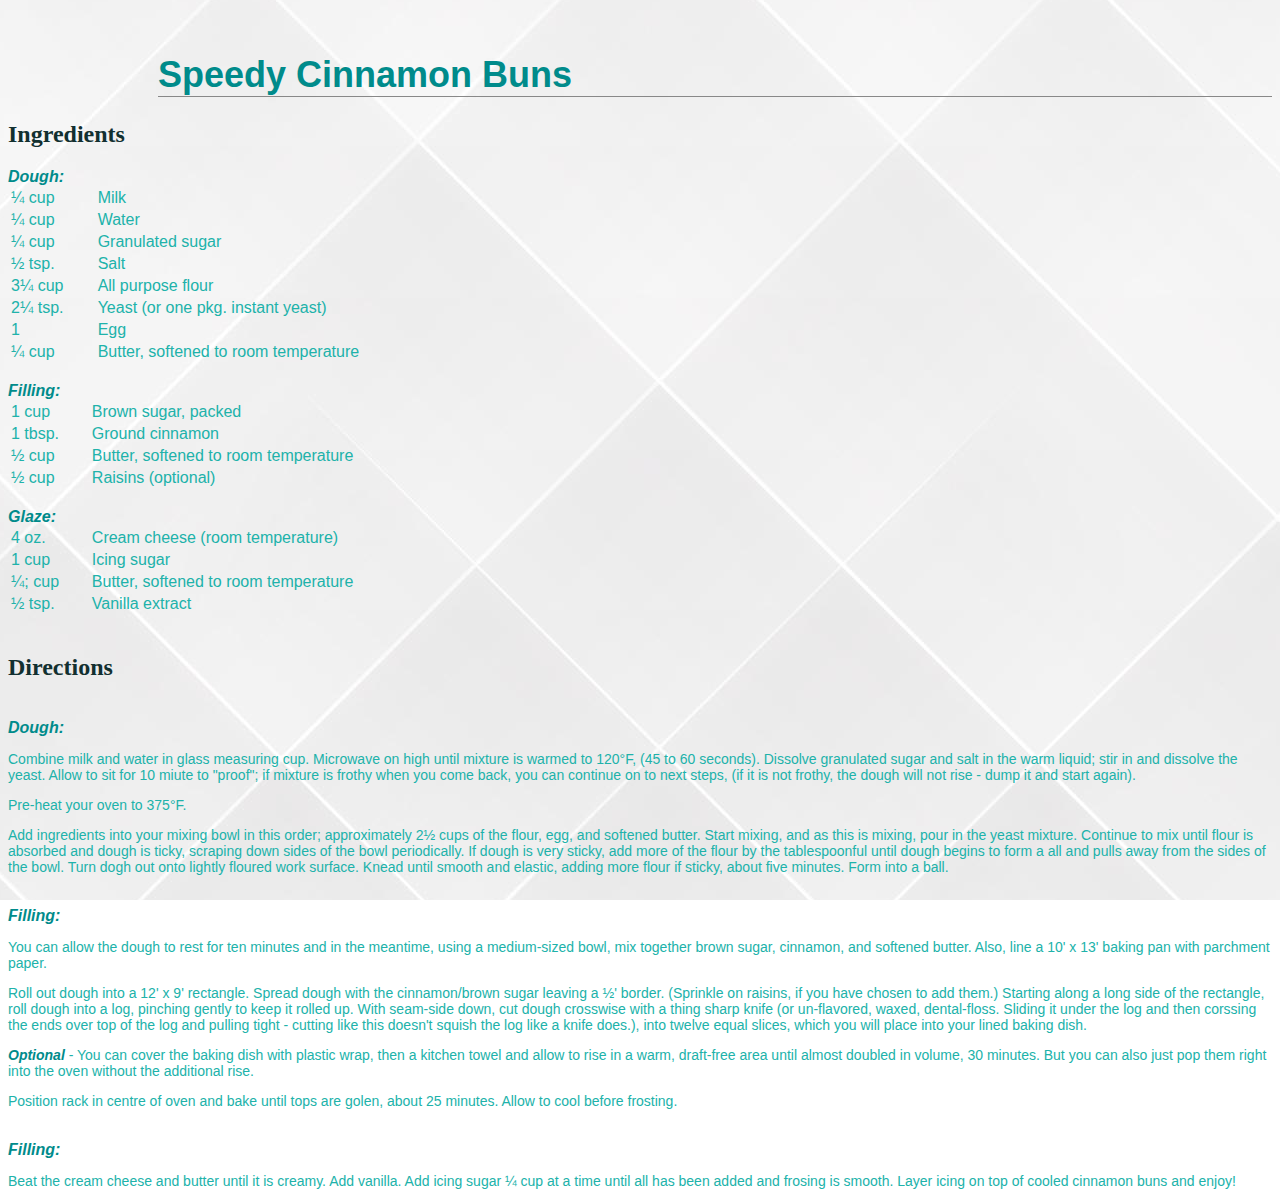
==== CinnamonBuns.html @ 5dd00698 "Re-save all files after system restore." ====
<!-- Jody Marshall 578 153 777 -->
<!DOCTYPE html>
<html lang="en">
<head>
    <meta charset="UTF-8">
    <meta http-equiv="X-UA-Compatible" content="IE=edge">
    <meta name="viewport" content="width=device-width, initial-scale=1.0">
    <title>Cinnamon Buns Recipe</title>
    <link rel="stylesheet" type="text/css" href="Proj1.css">
    <style type="text/css">
        .tablez {
            width: 500px;
            border-style: none;
            
        }
        .col {
            width: 75;
        }

        </style>
</head>
<body>
   <p><h1>Speedy Cinnamon Buns</h1></p> 
    <h2>Ingredients</h2>
    <em>Dough:</em><br>
    <table class="tablez">
        <tr>
            <td class="col">&frac14; cup</td>
            <td class="col">Milk</td>
        </tr>

        <tr>
            <td>&frac14; cup</td>
            <td>Water</td>
        </tr>
        <tr>
            <td>&frac14; cup</td>
            <td>Granulated sugar</td>
        </tr>
        <tr>
            <td>&frac12; tsp.</td>
            <td>Salt</td>
        </tr>
        <tr>
            <td>3&frac14; cup</td>
            <td>All purpose flour</td>
        </tr>
        <tr>
            <td>2&frac14; tsp.</td>
            <td>Yeast (or one pkg. instant yeast)</td>
        </tr>
        <tr>
            <td>1</td>
            <td>Egg</td>
        </tr>
        <tr>
            <td>&frac14; cup</td>
            <td>Butter, softened to room temperature</td>
        </tr>
    </table><br>
    <em>Filling:</em><br>
    <table class="tablez">
        <tr>
            <td class="col">1 cup</td>
            <td class="col">Brown sugar, packed</td>
        </tr>
        <tr>
            <td class="col">1 tbsp.</td>
            <td class="col">Ground cinnamon</td>
        </tr>
        <tr>
            <td class="col">&frac12; cup</td>
            <td class="col">Butter, softened to room temperature</td>
        </tr>        <tr>
            <td class="col">&frac12; cup</td>
            <td class="col">Raisins (optional)</td>
        </tr>
    </table><br>
    <em>Glaze:</em><br>
    <table class="tablez">
        <tr>
            <td class="col">4 oz.</td>
            <td class="col">Cream cheese (room temperature)</td>
        </tr>
        <tr>
            <td class="col">1 cup</td>
            <td class="col">Icing sugar</td>
        </tr>
        <tr>
            <td class="col">&frac14;; cup</td>
            <td class="col">Butter, softened to room temperature</td>
        </tr>        <tr>
            <td class="col">&frac12; tsp.</td>
            <td class="col">Vanilla extract</td>
        </tr>
        </table><br>
<h2>Directions</h2>
<br><em>Dough:</em>
<p>Combine milk and water in glass measuring cup. Microwave on high until mixture is warmed to 120&deg;F, (45 to 60 seconds). Dissolve granulated sugar and salt in the warm liquid; stir in and dissolve the yeast. Allow to sit for 10 miute to "proof"; if mixture is frothy when you come back, you can continue on to next steps, (if it is not frothy, the dough will not rise - dump it and start again).</p>
<p>Pre-heat your oven to 375&deg;F.</p>
<p>Add ingredients into your mixing bowl in this order; approximately 2&frac12; cups of the flour, egg, and softened butter. Start mixing, and as this is mixing, pour in the yeast mixture. Continue to mix until flour is absorbed and dough is ticky, scraping down sides of the bowl periodically. If dough is very sticky, add more of the flour by the tablespoonful until dough begins to form a all and pulls away from the sides of the bowl. Turn dogh out onto lightly floured work surface. Knead until smooth and elastic, adding more flour if sticky, about five minutes. Form into a ball.</p>
<br><em>Filling:</em>
<p>You can allow the dough to rest for ten minutes and in the meantime, using a medium-sized bowl, mix together brown sugar, cinnamon, and softened butter. Also, line a 10' x 13' baking pan with parchment paper.</p>
<p>Roll out dough into a 12' x 9' rectangle. Spread dough with the cinnamon/brown sugar leaving a &frac12;' border. (Sprinkle on raisins, if you have chosen to add them.) Starting along a long side of the rectangle, roll dough into a log, pinching gently to keep it rolled up. With seam-side down, cut dough crosswise with a thing sharp knife (or un-flavored, waxed, dental-floss. Sliding it under the log and then corssing the ends over top of the log and pulling tight - cutting like this doesn't squish the log like a knife does.), into twelve equal slices, which you will place into your lined baking dish.</p>
<p><em>Optional</em> - You can cover the baking dish with plastic wrap, then a kitchen towel and allow to rise in a warm, draft-free area until almost doubled in volume, 30 minutes. But you can also just pop them right into the oven without the additional rise.</p>
<p>Position rack in centre of oven and bake until tops are golen, about 25 minutes. Allow to cool before frosting.</p>
<br><em>Filling:</em>
<p>Beat the cream cheese and butter until it is creamy. Add vanilla. Add icing sugar &frac14; cup at a time until all has been added and frosing is smooth. Layer icing on top of cooled cinnamon buns and enjoy!</p>

</body>
</html>
---- Proj1.css ----
body {
    /* background-image: url(img/tiles-shapes-gfb3f45ea3_1920.jpg); */
    background-image: url(img/4880206.jpg);
    /* background-size: 100% 100%; */
    /* background-image: url(img/pexels-matheus-natan-3394939.jpg);*/
    background-repeat: repeat; 
    background-attachment: fixed;
    background-position: center;
}

h1 {
    font-size: 36px;
    color: darkcyan;
    font-family: 'Franklin Gothic Medium', 'Arial Narrow', Arial, sans-serif;
    margin-left: 150px;
    padding-top: 30px;
    border-bottom: #888 thin solid;
}
h2 {
    color: rgb(18, 48, 48);
}
p {
    font-size: 14px;
    color: lightseagreen;
    font-family: Arial, Helvetica, sans-serif;
}
em {
    color: darkcyan;
    font-weight: bold;
    font-family: Arial, Helvetica, sans-serif;
}
td {
    color: lightseagreen;
    font-family: Arial, Helvetica, sans-serif;
}
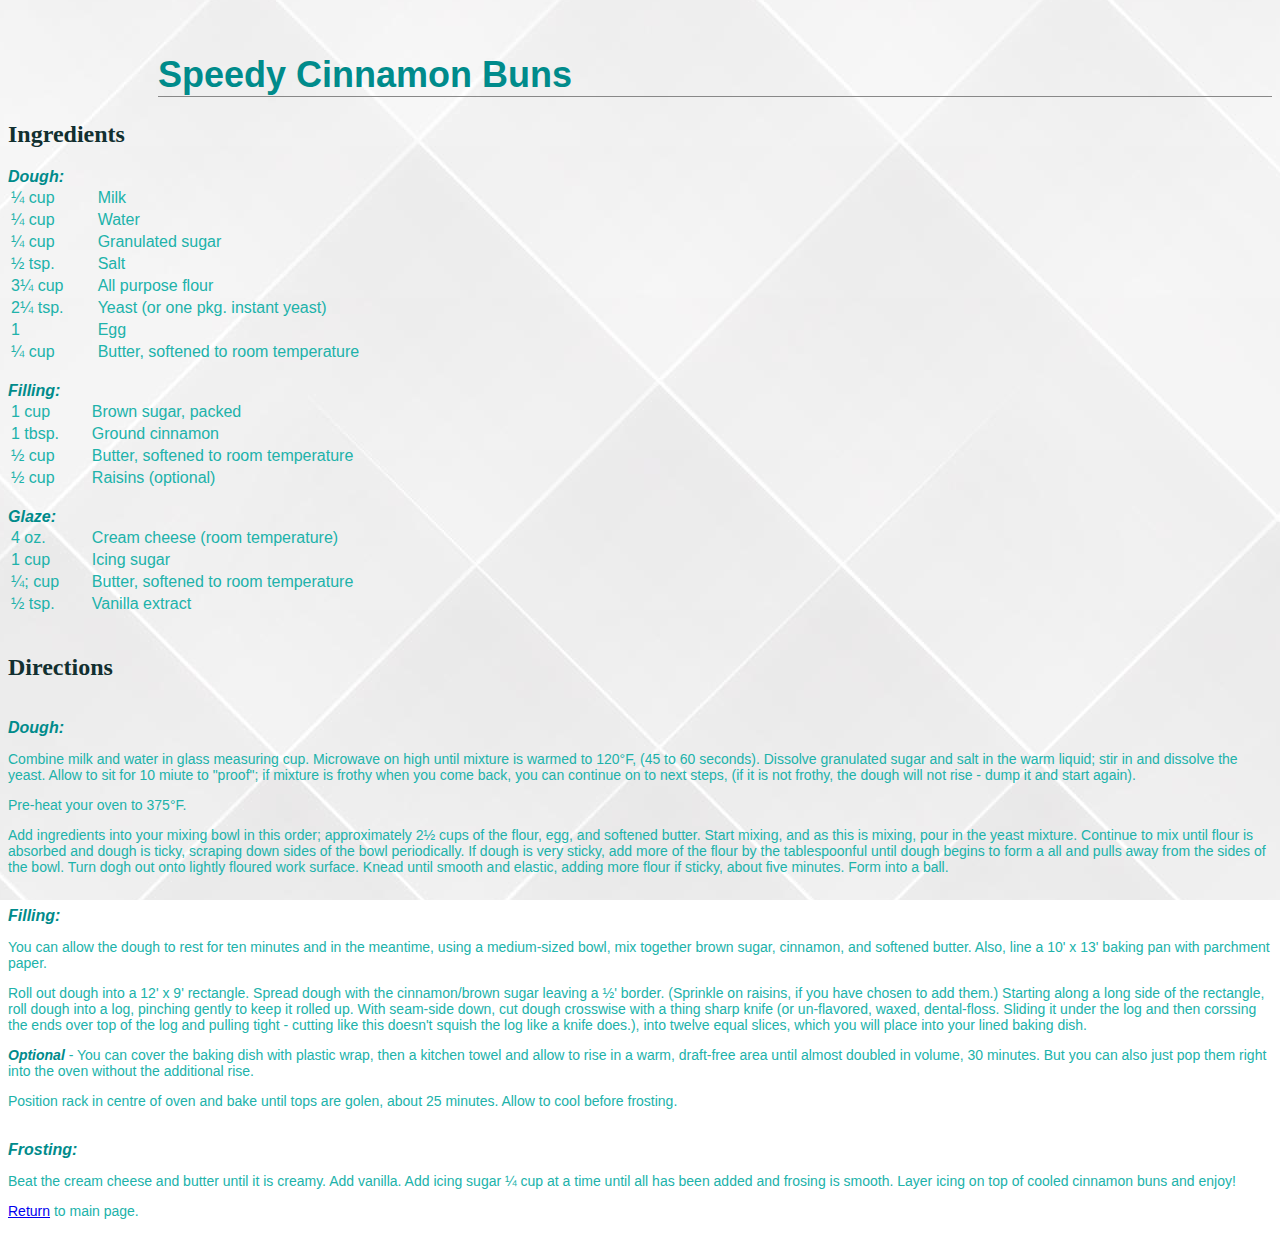
==== commit dbd6b6ac: "Corrections" ====
--- a/CinnamonBuns.html
+++ b/CinnamonBuns.html
@@ -95,17 +95,20 @@
         </tr>
         </table><br>
 <h2>Directions</h2>
+
 <br><em>Dough:</em>
 <p>Combine milk and water in glass measuring cup. Microwave on high until mixture is warmed to 120&deg;F, (45 to 60 seconds). Dissolve granulated sugar and salt in the warm liquid; stir in and dissolve the yeast. Allow to sit for 10 miute to "proof"; if mixture is frothy when you come back, you can continue on to next steps, (if it is not frothy, the dough will not rise - dump it and start again).</p>
 <p>Pre-heat your oven to 375&deg;F.</p>
 <p>Add ingredients into your mixing bowl in this order; approximately 2&frac12; cups of the flour, egg, and softened butter. Start mixing, and as this is mixing, pour in the yeast mixture. Continue to mix until flour is absorbed and dough is ticky, scraping down sides of the bowl periodically. If dough is very sticky, add more of the flour by the tablespoonful until dough begins to form a all and pulls away from the sides of the bowl. Turn dogh out onto lightly floured work surface. Knead until smooth and elastic, adding more flour if sticky, about five minutes. Form into a ball.</p>
+
 <br><em>Filling:</em>
 <p>You can allow the dough to rest for ten minutes and in the meantime, using a medium-sized bowl, mix together brown sugar, cinnamon, and softened butter. Also, line a 10' x 13' baking pan with parchment paper.</p>
 <p>Roll out dough into a 12' x 9' rectangle. Spread dough with the cinnamon/brown sugar leaving a &frac12;' border. (Sprinkle on raisins, if you have chosen to add them.) Starting along a long side of the rectangle, roll dough into a log, pinching gently to keep it rolled up. With seam-side down, cut dough crosswise with a thing sharp knife (or un-flavored, waxed, dental-floss. Sliding it under the log and then corssing the ends over top of the log and pulling tight - cutting like this doesn't squish the log like a knife does.), into twelve equal slices, which you will place into your lined baking dish.</p>
 <p><em>Optional</em> - You can cover the baking dish with plastic wrap, then a kitchen towel and allow to rise in a warm, draft-free area until almost doubled in volume, 30 minutes. But you can also just pop them right into the oven without the additional rise.</p>
 <p>Position rack in centre of oven and bake until tops are golen, about 25 minutes. Allow to cool before frosting.</p>
-<br><em>Filling:</em>
+
+<br><em>Frosting:</em>
 <p>Beat the cream cheese and butter until it is creamy. Add vanilla. Add icing sugar &frac14; cup at a time until all has been added and frosing is smooth. Layer icing on top of cooled cinnamon buns and enjoy!</p>
-
+<p><a href="index.html">Return</a> to main page.</p>
 </body>
 </html>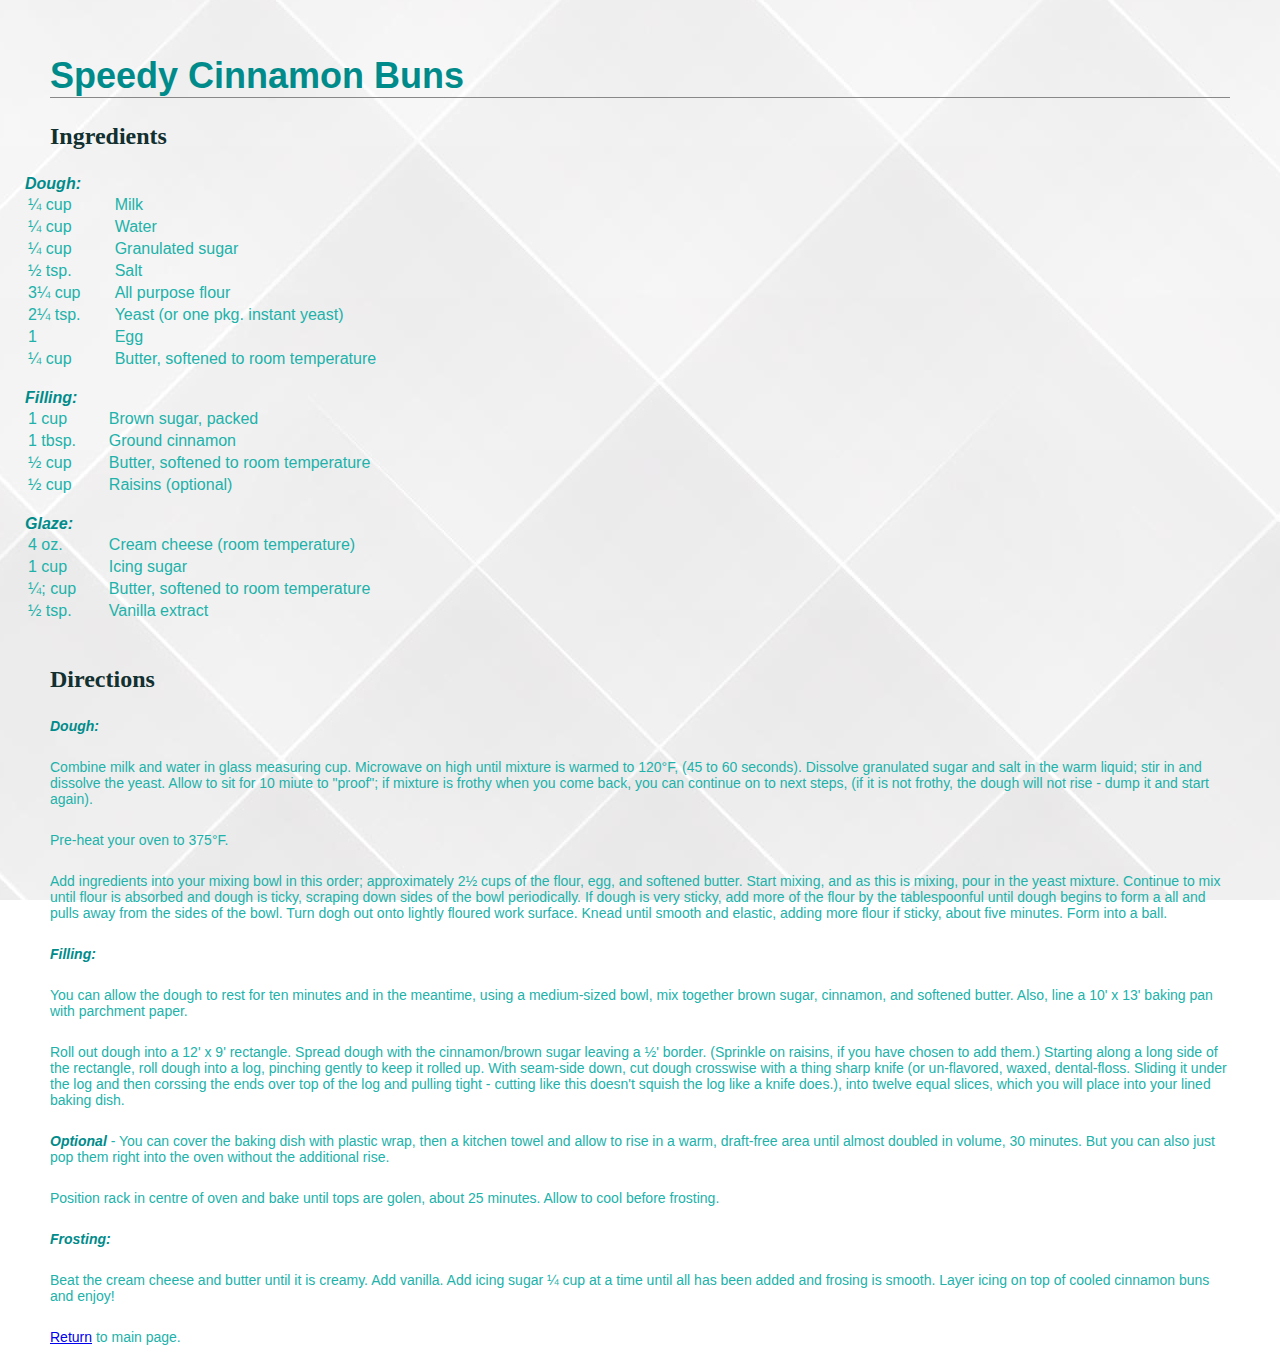
==== commit 25d8b671: "Add margins" ====
--- a/CinnamonBuns.html
+++ b/CinnamonBuns.html
@@ -16,6 +16,7 @@
         .col {
             width: 75;
         }
+
 
         </style>
 </head>
@@ -58,7 +59,7 @@
             <td>Butter, softened to room temperature</td>
         </tr>
     </table><br>
-    <em>Filling:</em><br>
+    <em>Filling:</em>
     <table class="tablez">
         <tr>
             <td class="col">1 cup</td>
@@ -96,18 +97,18 @@
         </table><br>
 <h2>Directions</h2>
 
-<br><em>Dough:</em>
+<p><em>Dough:</em></p>
 <p>Combine milk and water in glass measuring cup. Microwave on high until mixture is warmed to 120&deg;F, (45 to 60 seconds). Dissolve granulated sugar and salt in the warm liquid; stir in and dissolve the yeast. Allow to sit for 10 miute to "proof"; if mixture is frothy when you come back, you can continue on to next steps, (if it is not frothy, the dough will not rise - dump it and start again).</p>
 <p>Pre-heat your oven to 375&deg;F.</p>
 <p>Add ingredients into your mixing bowl in this order; approximately 2&frac12; cups of the flour, egg, and softened butter. Start mixing, and as this is mixing, pour in the yeast mixture. Continue to mix until flour is absorbed and dough is ticky, scraping down sides of the bowl periodically. If dough is very sticky, add more of the flour by the tablespoonful until dough begins to form a all and pulls away from the sides of the bowl. Turn dogh out onto lightly floured work surface. Knead until smooth and elastic, adding more flour if sticky, about five minutes. Form into a ball.</p>
 
-<br><em>Filling:</em>
+<p><em>Filling:</em></p>
 <p>You can allow the dough to rest for ten minutes and in the meantime, using a medium-sized bowl, mix together brown sugar, cinnamon, and softened butter. Also, line a 10' x 13' baking pan with parchment paper.</p>
 <p>Roll out dough into a 12' x 9' rectangle. Spread dough with the cinnamon/brown sugar leaving a &frac12;' border. (Sprinkle on raisins, if you have chosen to add them.) Starting along a long side of the rectangle, roll dough into a log, pinching gently to keep it rolled up. With seam-side down, cut dough crosswise with a thing sharp knife (or un-flavored, waxed, dental-floss. Sliding it under the log and then corssing the ends over top of the log and pulling tight - cutting like this doesn't squish the log like a knife does.), into twelve equal slices, which you will place into your lined baking dish.</p>
 <p><em>Optional</em> - You can cover the baking dish with plastic wrap, then a kitchen towel and allow to rise in a warm, draft-free area until almost doubled in volume, 30 minutes. But you can also just pop them right into the oven without the additional rise.</p>
 <p>Position rack in centre of oven and bake until tops are golen, about 25 minutes. Allow to cool before frosting.</p>
 
-<br><em>Frosting:</em>
+<p><em>Frosting:</em></p>
 <p>Beat the cream cheese and butter until it is creamy. Add vanilla. Add icing sugar &frac14; cup at a time until all has been added and frosing is smooth. Layer icing on top of cooled cinnamon buns and enjoy!</p>
 <p><a href="index.html">Return</a> to main page.</p>
 </body>
--- a/Proj1.css
+++ b/Proj1.css
@@ -6,6 +6,7 @@
     background-repeat: repeat; 
     background-attachment: fixed;
     background-position: center;
+    margin: 25px;
 }
 
 h1 {
@@ -15,14 +16,17 @@
     margin-left: 150px;
     padding-top: 30px;
     border-bottom: #888 thin solid;
+    margin: 25px;
 }
 h2 {
     color: rgb(18, 48, 48);
+    margin: 25px;
 }
 p {
     font-size: 14px;
     color: lightseagreen;
     font-family: Arial, Helvetica, sans-serif;
+    margin: 25px;
 }
 em {
     color: darkcyan;
@@ -32,4 +36,5 @@
 td {
     color: lightseagreen;
     font-family: Arial, Helvetica, sans-serif;
+    margin: 25px;
 }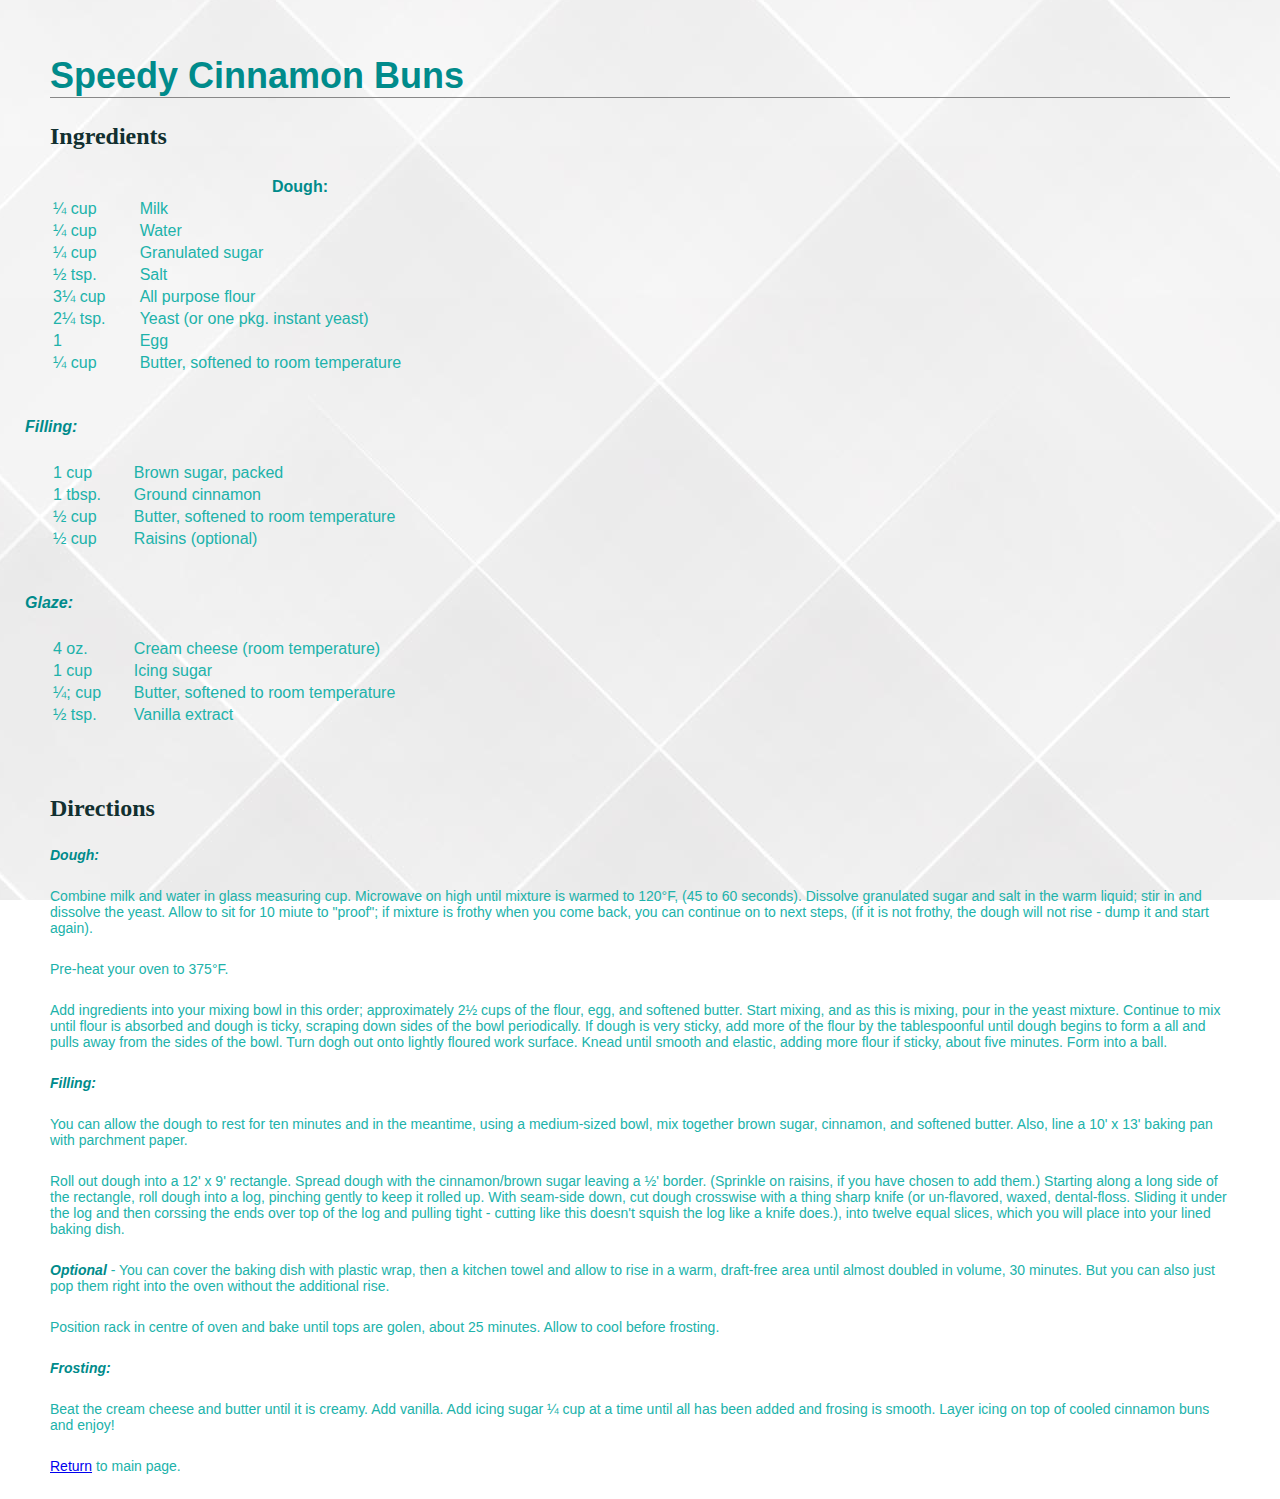
==== commit 0eb3abbf: "Attempt to fix table margins" ====
--- a/CinnamonBuns.html
+++ b/CinnamonBuns.html
@@ -11,7 +11,7 @@
         .tablez {
             width: 500px;
             border-style: none;
-            
+            margin: 25px;
         }
         .col {
             width: 75;
@@ -23,8 +23,12 @@
 <body>
    <p><h1>Speedy Cinnamon Buns</h1></p> 
     <h2>Ingredients</h2>
-    <em>Dough:</em><br>
+    
     <table class="tablez">
+        <tr>
+            <!-- need to uncenter this!!! -->
+            <th colspan="2">Dough:</th>
+            </tr>
         <tr>
             <td class="col">&frac14; cup</td>
             <td class="col">Milk</td>
--- a/Proj1.css
+++ b/Proj1.css
@@ -36,5 +36,8 @@
 td {
     color: lightseagreen;
     font-family: Arial, Helvetica, sans-serif;
-    margin: 25px;
+}
+th {
+    color: darkcyan;
+    font-family: Arial, Helvetica, sans-serif;
 }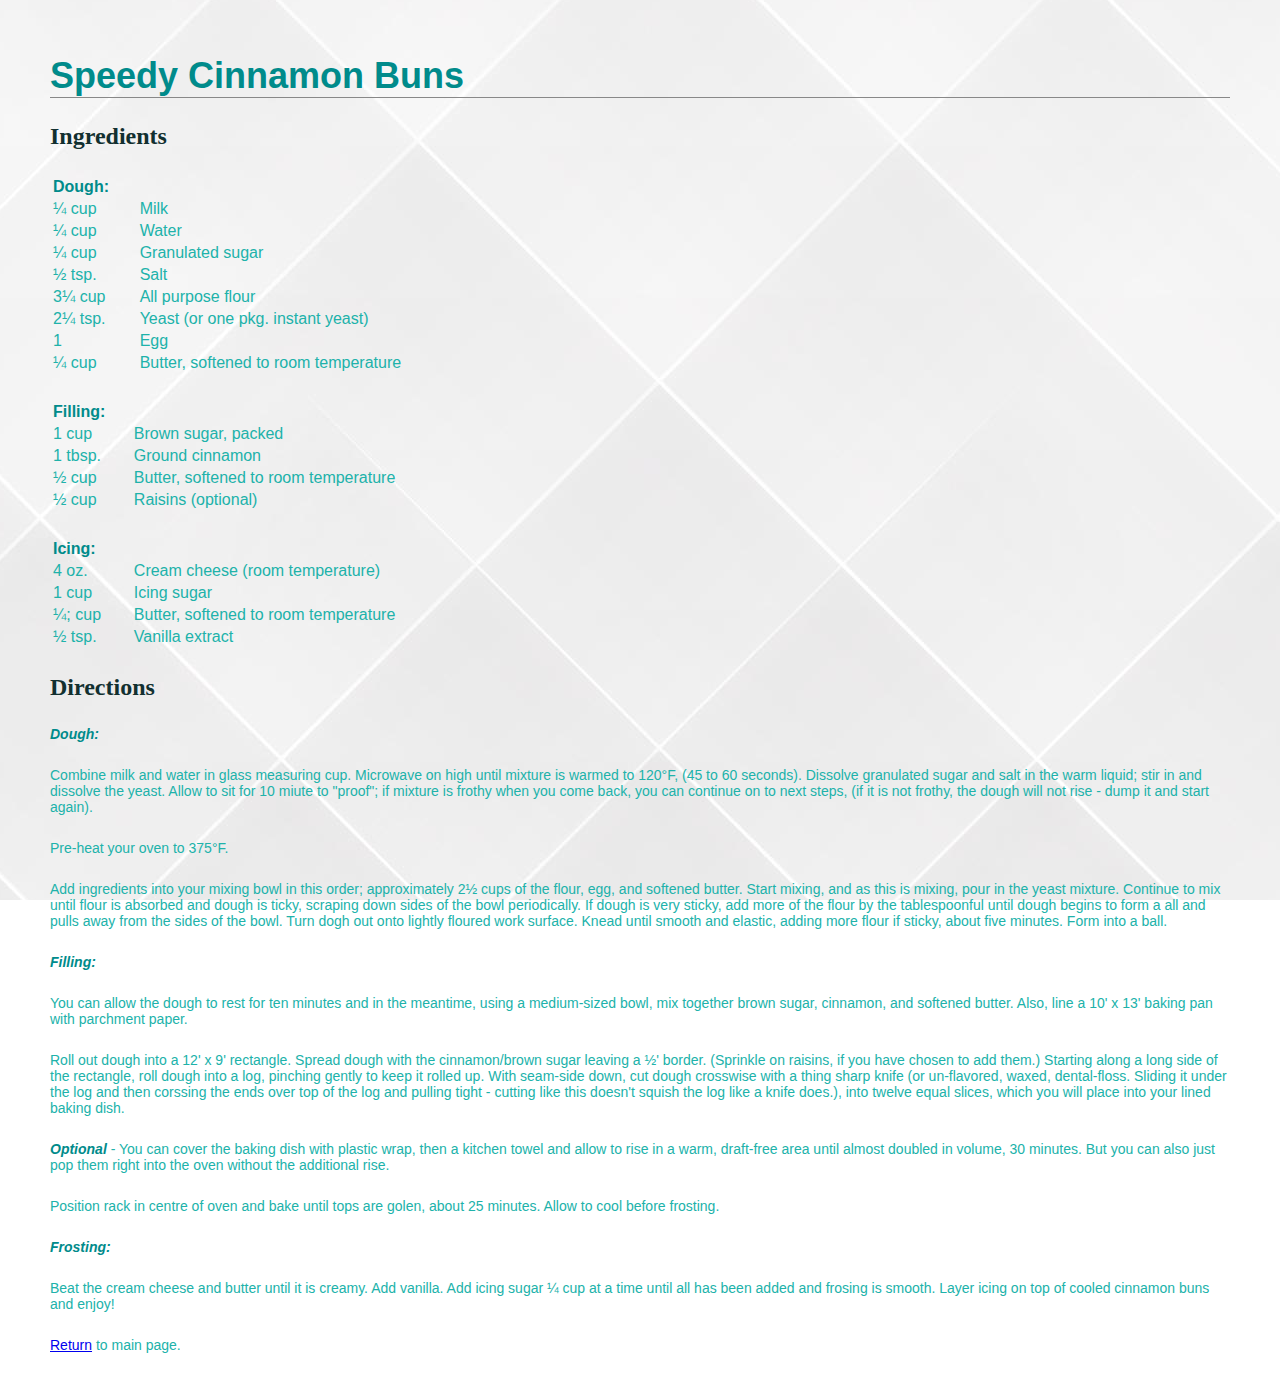
==== commit ef98767a: "Cinnamon buns margins fixed." ====
--- a/CinnamonBuns.html
+++ b/CinnamonBuns.html
@@ -26,8 +26,7 @@
     
     <table class="tablez">
         <tr>
-            <!-- need to uncenter this!!! -->
-            <th colspan="2">Dough:</th>
+            <th style="text-align:left;" colspan="2">Dough:</th>
             </tr>
         <tr>
             <td class="col">&frac14; cup</td>
@@ -62,10 +61,12 @@
             <td>&frac14; cup</td>
             <td>Butter, softened to room temperature</td>
         </tr>
-    </table><br>
-    <em>Filling:</em>
-    <table class="tablez">
-        <tr>
+    </table>
+        <table class="tablez">
+            <tr>
+                <th style="text-align:left;" colspan="2">Filling:</th>
+                </tr>
+            <tr>
             <td class="col">1 cup</td>
             <td class="col">Brown sugar, packed</td>
         </tr>
@@ -80,9 +81,11 @@
             <td class="col">&frac12; cup</td>
             <td class="col">Raisins (optional)</td>
         </tr>
-    </table><br>
-    <em>Glaze:</em><br>
+    </table>
     <table class="tablez">
+        <tr>
+            <th style="text-align:left;" colspan="2">Icing:</th>
+            </tr>
         <tr>
             <td class="col">4 oz.</td>
             <td class="col">Cream cheese (room temperature)</td>
@@ -98,7 +101,7 @@
             <td class="col">&frac12; tsp.</td>
             <td class="col">Vanilla extract</td>
         </tr>
-        </table><br>
+        </table>
 <h2>Directions</h2>
 
 <p><em>Dough:</em></p>
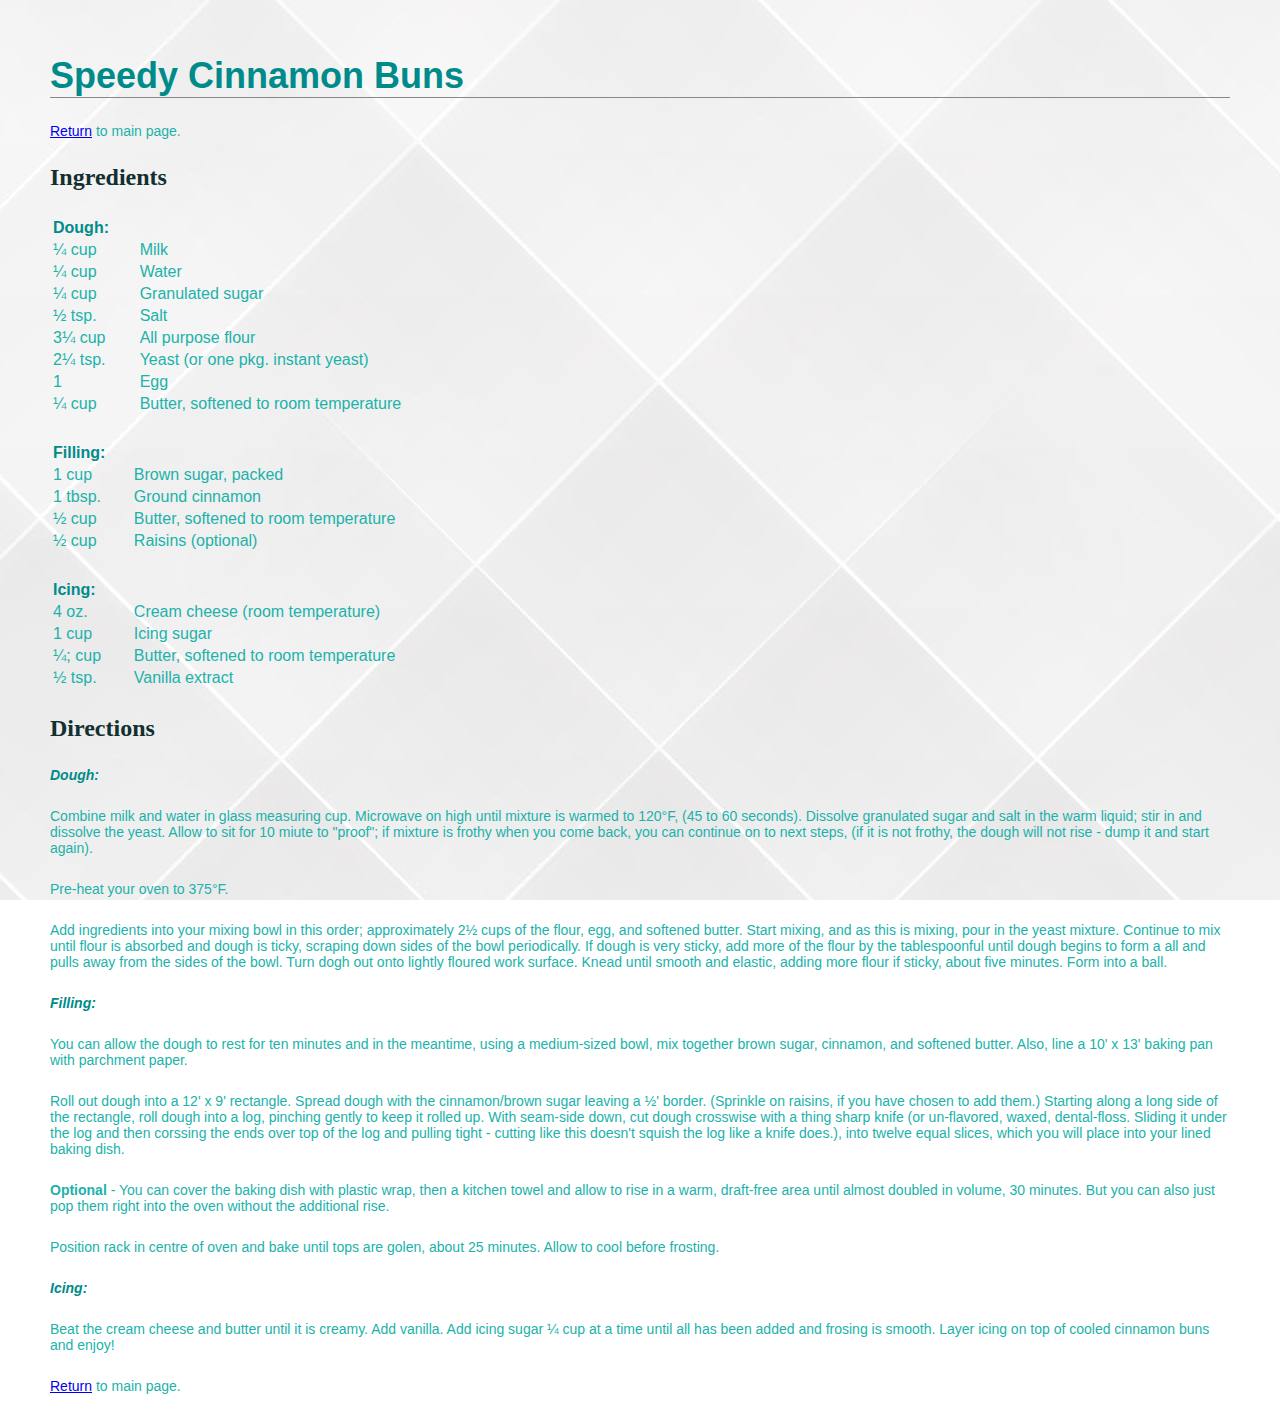
==== commit 2ee488be: "Potato soup margins fixed" ====
--- a/CinnamonBuns.html
+++ b/CinnamonBuns.html
@@ -1,6 +1,7 @@
 <!-- Jody Marshall 578 153 777 -->
 <!DOCTYPE html>
 <html lang="en">
+
 <head>
     <meta charset="UTF-8">
     <meta http-equiv="X-UA-Compatible" content="IE=edge">
@@ -13,21 +14,26 @@
             border-style: none;
             margin: 25px;
         }
+
         .col {
             width: 75;
         }
+    </style>
+</head>
 
+<body>
+    <p>
+    <h1>Speedy Cinnamon Buns</h1>
+    </p>
+    <!-- I wanted to make it easy to return the the main page if the recipe was clicked by accident so there are two links at top & bottom of this webpage -->
+    <p><a href="index.html">Return</a> to main page.</p>
+    <h2>Ingredients</h2>
 
-        </style>
-</head>
-<body>
-   <p><h1>Speedy Cinnamon Buns</h1></p> 
-    <h2>Ingredients</h2>
-    
     <table class="tablez">
+        <!-- Header row spans two columns -->
         <tr>
             <th style="text-align:left;" colspan="2">Dough:</th>
-            </tr>
+        </tr>
         <tr>
             <td class="col">&frac14; cup</td>
             <td class="col">Milk</td>
@@ -62,11 +68,12 @@
             <td>Butter, softened to room temperature</td>
         </tr>
     </table>
-        <table class="tablez">
-            <tr>
-                <th style="text-align:left;" colspan="2">Filling:</th>
-                </tr>
-            <tr>
+    <table class="tablez">
+        <!-- Header row spans two columns -->
+        <tr>
+            <th style="text-align:left;" colspan="2">Filling:</th>
+        </tr>
+        <tr>
             <td class="col">1 cup</td>
             <td class="col">Brown sugar, packed</td>
         </tr>
@@ -77,15 +84,17 @@
         <tr>
             <td class="col">&frac12; cup</td>
             <td class="col">Butter, softened to room temperature</td>
-        </tr>        <tr>
+        </tr>
+        <tr>
             <td class="col">&frac12; cup</td>
             <td class="col">Raisins (optional)</td>
         </tr>
     </table>
     <table class="tablez">
+        <!-- Header row spans two columns -->
         <tr>
             <th style="text-align:left;" colspan="2">Icing:</th>
-            </tr>
+        </tr>
         <tr>
             <td class="col">4 oz.</td>
             <td class="col">Cream cheese (room temperature)</td>
@@ -97,26 +106,47 @@
         <tr>
             <td class="col">&frac14;; cup</td>
             <td class="col">Butter, softened to room temperature</td>
-        </tr>        <tr>
+        </tr>
+        <tr>
             <td class="col">&frac12; tsp.</td>
             <td class="col">Vanilla extract</td>
         </tr>
-        </table>
-<h2>Directions</h2>
+    </table>
+    <h2>Directions</h2>
 
-<p><em>Dough:</em></p>
-<p>Combine milk and water in glass measuring cup. Microwave on high until mixture is warmed to 120&deg;F, (45 to 60 seconds). Dissolve granulated sugar and salt in the warm liquid; stir in and dissolve the yeast. Allow to sit for 10 miute to "proof"; if mixture is frothy when you come back, you can continue on to next steps, (if it is not frothy, the dough will not rise - dump it and start again).</p>
-<p>Pre-heat your oven to 375&deg;F.</p>
-<p>Add ingredients into your mixing bowl in this order; approximately 2&frac12; cups of the flour, egg, and softened butter. Start mixing, and as this is mixing, pour in the yeast mixture. Continue to mix until flour is absorbed and dough is ticky, scraping down sides of the bowl periodically. If dough is very sticky, add more of the flour by the tablespoonful until dough begins to form a all and pulls away from the sides of the bowl. Turn dogh out onto lightly floured work surface. Knead until smooth and elastic, adding more flour if sticky, about five minutes. Form into a ball.</p>
+    <p><em>Dough:</em></p>
+    <p>Combine milk and water in glass measuring cup. Microwave on high until mixture is warmed to 120&deg;F, (45 to 60
+        seconds). Dissolve granulated sugar and salt in the warm liquid; stir in and dissolve the yeast. Allow to sit
+        for 10 miute to "proof"; if mixture is frothy when you come back, you can continue on to next steps, (if it is
+        not frothy, the dough will not rise - dump it and start again).</p>
+    <p>Pre-heat your oven to 375&deg;F.</p>
+    <p>Add ingredients into your mixing bowl in this order; approximately 2&frac12; cups of the flour, egg, and softened
+        butter. Start mixing, and as this is mixing, pour in the yeast mixture. Continue to mix until flour is absorbed
+        and dough is ticky, scraping down sides of the bowl periodically. If dough is very sticky, add more of the flour
+        by the tablespoonful until dough begins to form a all and pulls away from the sides of the bowl. Turn dogh out
+        onto lightly floured work surface. Knead until smooth and elastic, adding more flour if sticky, about five
+        minutes. Form into a ball.</p>
 
-<p><em>Filling:</em></p>
-<p>You can allow the dough to rest for ten minutes and in the meantime, using a medium-sized bowl, mix together brown sugar, cinnamon, and softened butter. Also, line a 10' x 13' baking pan with parchment paper.</p>
-<p>Roll out dough into a 12' x 9' rectangle. Spread dough with the cinnamon/brown sugar leaving a &frac12;' border. (Sprinkle on raisins, if you have chosen to add them.) Starting along a long side of the rectangle, roll dough into a log, pinching gently to keep it rolled up. With seam-side down, cut dough crosswise with a thing sharp knife (or un-flavored, waxed, dental-floss. Sliding it under the log and then corssing the ends over top of the log and pulling tight - cutting like this doesn't squish the log like a knife does.), into twelve equal slices, which you will place into your lined baking dish.</p>
-<p><em>Optional</em> - You can cover the baking dish with plastic wrap, then a kitchen towel and allow to rise in a warm, draft-free area until almost doubled in volume, 30 minutes. But you can also just pop them right into the oven without the additional rise.</p>
-<p>Position rack in centre of oven and bake until tops are golen, about 25 minutes. Allow to cool before frosting.</p>
+    <p><em>Filling:</em></p>
+    <p>You can allow the dough to rest for ten minutes and in the meantime, using a medium-sized bowl, mix together
+        brown sugar, cinnamon, and softened butter. Also, line a 10' x 13' baking pan with parchment paper.</p>
+    <p>Roll out dough into a 12' x 9' rectangle. Spread dough with the cinnamon/brown sugar leaving a &frac12;' border.
+        (Sprinkle on raisins, if you have chosen to add them.) Starting along a long side of the rectangle, roll dough
+        into a log, pinching gently to keep it rolled up. With seam-side down, cut dough crosswise with a thing sharp
+        knife (or un-flavored, waxed, dental-floss. Sliding it under the log and then corssing the ends over top of the
+        log and pulling tight - cutting like this doesn't squish the log like a knife does.), into twelve equal slices,
+        which you will place into your lined baking dish.</p>
+    <p><strong>Optional</strong> - You can cover the baking dish with plastic wrap, then a kitchen towel and allow to
+        rise in a
+        warm, draft-free area until almost doubled in volume, 30 minutes. But you can also just pop them right into the
+        oven without the additional rise.</p>
+    <p>Position rack in centre of oven and bake until tops are golen, about 25 minutes. Allow to cool before frosting.
+    </p>
 
-<p><em>Frosting:</em></p>
-<p>Beat the cream cheese and butter until it is creamy. Add vanilla. Add icing sugar &frac14; cup at a time until all has been added and frosing is smooth. Layer icing on top of cooled cinnamon buns and enjoy!</p>
-<p><a href="index.html">Return</a> to main page.</p>
+    <p><em>Icing:</em></p>
+    <p>Beat the cream cheese and butter until it is creamy. Add vanilla. Add icing sugar &frac14; cup at a time until
+        all has been added and frosing is smooth. Layer icing on top of cooled cinnamon buns and enjoy!</p>
+    <p><a href="index.html">Return</a> to main page.</p>
 </body>
+
 </html>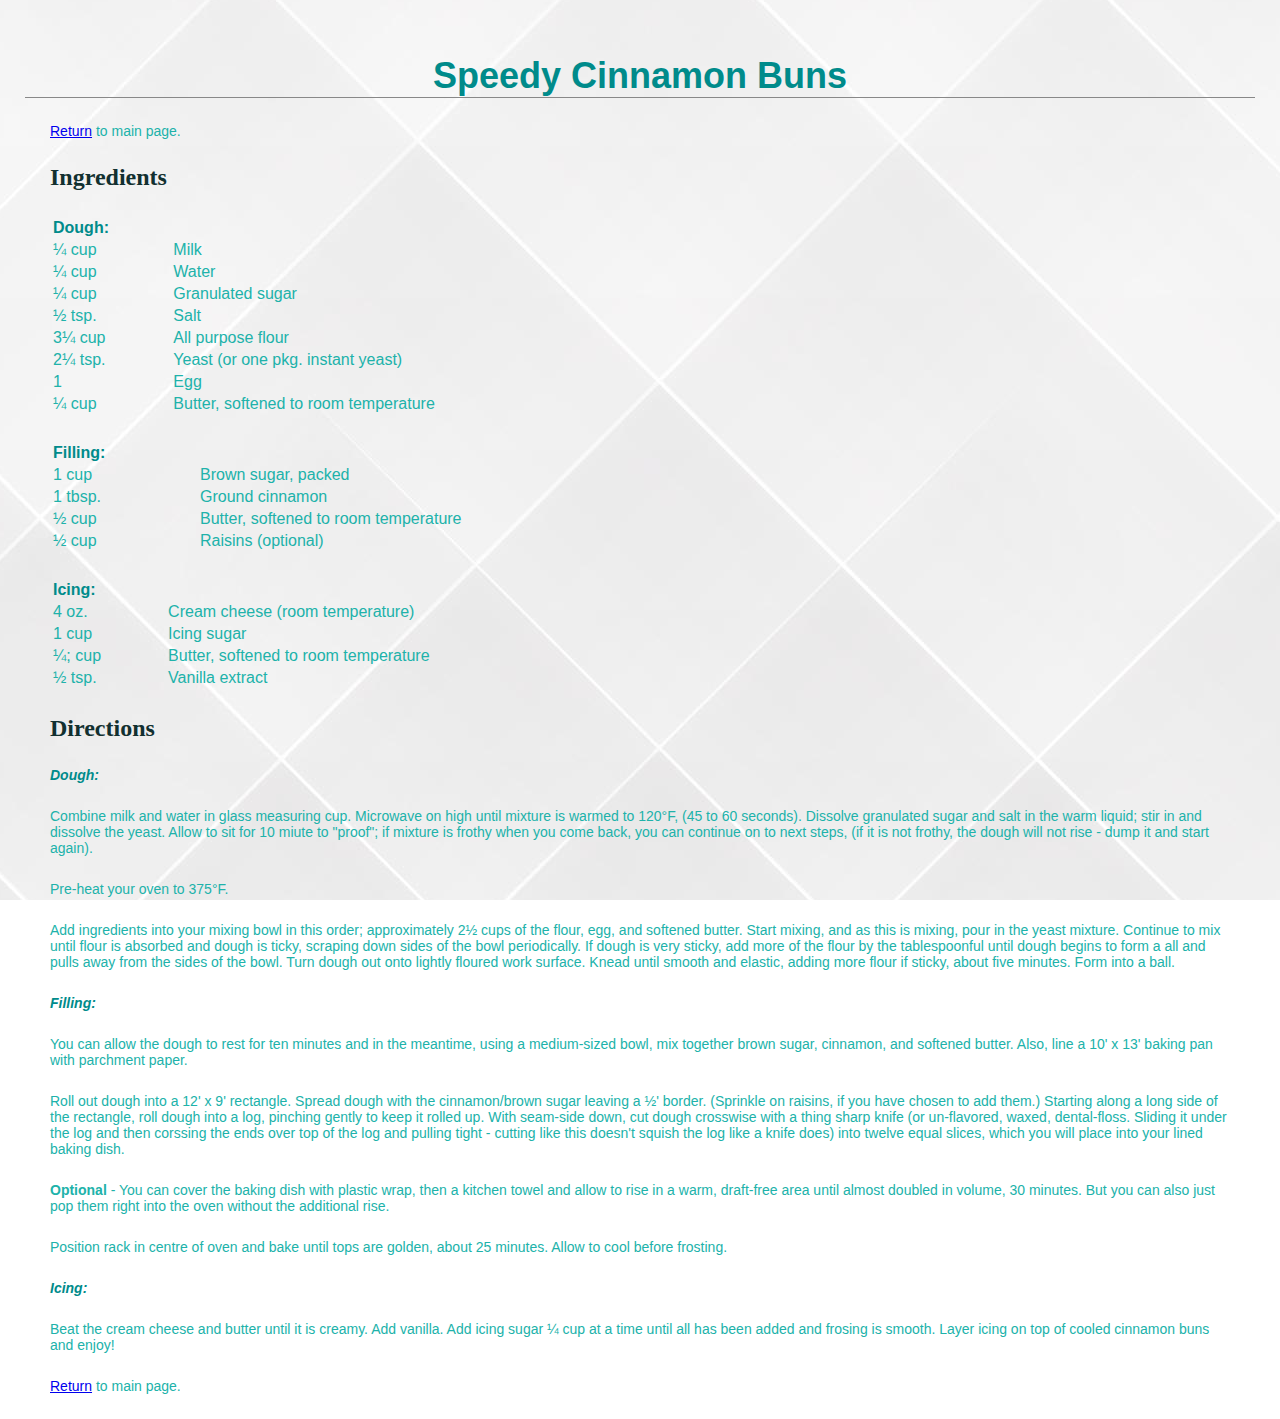
==== commit f4a3b1e1: "fix brackets and validating" ====
--- a/CinnamonBuns.html
+++ b/CinnamonBuns.html
@@ -16,19 +16,17 @@
         }
 
         .col {
-            width: 75;
+            width: 25px;
         }
     </style>
 </head>
 
 <body>
-    <p>
-    <h1>Speedy Cinnamon Buns</h1>
-    </p>
+
+    <p><h1>Speedy Cinnamon Buns</h1></p>
     <!-- I wanted to make it easy to return the the main page if the recipe was clicked by accident so there are two links at top & bottom of this webpage -->
     <p><a href="index.html">Return</a> to main page.</p>
     <h2>Ingredients</h2>
-
     <table class="tablez">
         <!-- Header row spans two columns -->
         <tr>
@@ -38,7 +36,6 @@
             <td class="col">&frac14; cup</td>
             <td class="col">Milk</td>
         </tr>
-
         <tr>
             <td>&frac14; cup</td>
             <td>Water</td>
@@ -57,7 +54,7 @@
         </tr>
         <tr>
             <td>2&frac14; tsp.</td>
-            <td>Yeast (or one pkg. instant yeast)</td>
+            <td>Yeast &#40;or one pkg. instant yeast&#41;</td>
         </tr>
         <tr>
             <td>1</td>
@@ -87,7 +84,7 @@
         </tr>
         <tr>
             <td class="col">&frac12; cup</td>
-            <td class="col">Raisins (optional)</td>
+            <td class="col">Raisins &#40;optional&#41;</td>
         </tr>
     </table>
     <table class="tablez">
@@ -97,7 +94,7 @@
         </tr>
         <tr>
             <td class="col">4 oz.</td>
-            <td class="col">Cream cheese (room temperature)</td>
+            <td class="col">Cream cheese &#40;room temperature&#41;</td>
         </tr>
         <tr>
             <td class="col">1 cup</td>
@@ -113,40 +110,26 @@
         </tr>
     </table>
     <h2>Directions</h2>
+    
+    <p><em>Dough:</em></p>
+    <p>Combine milk and water in glass measuring cup. Microwave on high until mixture is warmed to 120&deg;F, &#40;45 to 60 seconds&#41;. Dissolve granulated sugar and salt in the warm liquid; stir in and dissolve the yeast. Allow to sit for 10 miute to "proof"; if mixture is frothy when you come back, you can continue on to next steps, &#40;if it is not frothy, the dough will not rise - dump it and start again&#41;.</p>
+    
+    <p>Pre-heat your oven to 375&deg;F.</p>
+    
+    <p>Add ingredients into your mixing bowl in this order; approximately 2&frac12; cups of the flour, egg, and softened butter. Start mixing, and as this is mixing, pour in the yeast mixture. Continue to mix until flour is absorbed and dough is ticky, scraping down sides of the bowl periodically. If dough is very sticky, add more of the flour by the tablespoonful until dough begins to form a all and pulls away from the sides of the bowl. Turn dough out onto lightly floured work surface. Knead until smooth and elastic, adding more flour if sticky, about five minutes. Form into a ball.</p>
+    
+    <p><em>Filling:</em></p>
+    <p>You can allow the dough to rest for ten minutes and in the meantime, using a medium-sized bowl, mix together brown sugar, cinnamon, and softened butter. Also, line a 10' x 13' baking pan with parchment paper.</p>
+    <p>Roll out dough into a 12' x 9' rectangle. Spread dough with the cinnamon/brown sugar leaving a &frac12;' border. &#40;Sprinkle on raisins, if you have chosen to add them.&#41; Starting along a long side of the rectangle, roll dough into a log, pinching gently to keep it rolled up. With seam-side down, cut dough crosswise with a thing sharp knife &#40;or un-flavored, waxed, dental-floss. Sliding it under the log and then corssing the ends over top of the log and pulling tight - cutting like this doesn't squish the log like a knife does&#41; into twelve equal slices, which you will place into your lined baking dish.</p>
+    <p><strong>Optional</strong> - You can cover the baking dish with plastic wrap, then a kitchen towel and allow to rise in a warm, draft-free area until almost doubled in volume, 30 minutes. But you can also just pop them right into the oven without the additional rise.</p>
+    
+    <p>Position rack in centre of oven and bake until tops are golden, about 25 minutes. Allow to cool before frosting.</p>
+    
+    <p><em>Icing:</em></p>
+    <p>Beat the cream cheese and butter until it is creamy. Add vanilla. Add icing sugar &frac14; cup at a time until all has been added and frosing is smooth. Layer icing on top of cooled cinnamon buns and enjoy!</p>
+    
+    <p><a href="index.html">Return</a> to main page.</p>
 
-    <p><em>Dough:</em></p>
-    <p>Combine milk and water in glass measuring cup. Microwave on high until mixture is warmed to 120&deg;F, (45 to 60
-        seconds). Dissolve granulated sugar and salt in the warm liquid; stir in and dissolve the yeast. Allow to sit
-        for 10 miute to "proof"; if mixture is frothy when you come back, you can continue on to next steps, (if it is
-        not frothy, the dough will not rise - dump it and start again).</p>
-    <p>Pre-heat your oven to 375&deg;F.</p>
-    <p>Add ingredients into your mixing bowl in this order; approximately 2&frac12; cups of the flour, egg, and softened
-        butter. Start mixing, and as this is mixing, pour in the yeast mixture. Continue to mix until flour is absorbed
-        and dough is ticky, scraping down sides of the bowl periodically. If dough is very sticky, add more of the flour
-        by the tablespoonful until dough begins to form a all and pulls away from the sides of the bowl. Turn dogh out
-        onto lightly floured work surface. Knead until smooth and elastic, adding more flour if sticky, about five
-        minutes. Form into a ball.</p>
-
-    <p><em>Filling:</em></p>
-    <p>You can allow the dough to rest for ten minutes and in the meantime, using a medium-sized bowl, mix together
-        brown sugar, cinnamon, and softened butter. Also, line a 10' x 13' baking pan with parchment paper.</p>
-    <p>Roll out dough into a 12' x 9' rectangle. Spread dough with the cinnamon/brown sugar leaving a &frac12;' border.
-        (Sprinkle on raisins, if you have chosen to add them.) Starting along a long side of the rectangle, roll dough
-        into a log, pinching gently to keep it rolled up. With seam-side down, cut dough crosswise with a thing sharp
-        knife (or un-flavored, waxed, dental-floss. Sliding it under the log and then corssing the ends over top of the
-        log and pulling tight - cutting like this doesn't squish the log like a knife does.), into twelve equal slices,
-        which you will place into your lined baking dish.</p>
-    <p><strong>Optional</strong> - You can cover the baking dish with plastic wrap, then a kitchen towel and allow to
-        rise in a
-        warm, draft-free area until almost doubled in volume, 30 minutes. But you can also just pop them right into the
-        oven without the additional rise.</p>
-    <p>Position rack in centre of oven and bake until tops are golen, about 25 minutes. Allow to cool before frosting.
-    </p>
-
-    <p><em>Icing:</em></p>
-    <p>Beat the cream cheese and butter until it is creamy. Add vanilla. Add icing sugar &frac14; cup at a time until
-        all has been added and frosing is smooth. Layer icing on top of cooled cinnamon buns and enjoy!</p>
-    <p><a href="index.html">Return</a> to main page.</p>
 </body>
 
 </html>--- a/Proj1.css
+++ b/Proj1.css
@@ -13,10 +13,10 @@
     font-size: 36px;
     color: darkcyan;
     font-family: 'Franklin Gothic Medium', 'Arial Narrow', Arial, sans-serif;
-    margin-left: 150px;
+    /* margin-left: 150px; removed this b/c after centering the title the border looked better going all the way across */
     padding-top: 30px;
     border-bottom: #888 thin solid;
-    margin: 25px;
+    text-align: center;
 }
 h2 {
     color: rgb(18, 48, 48);
